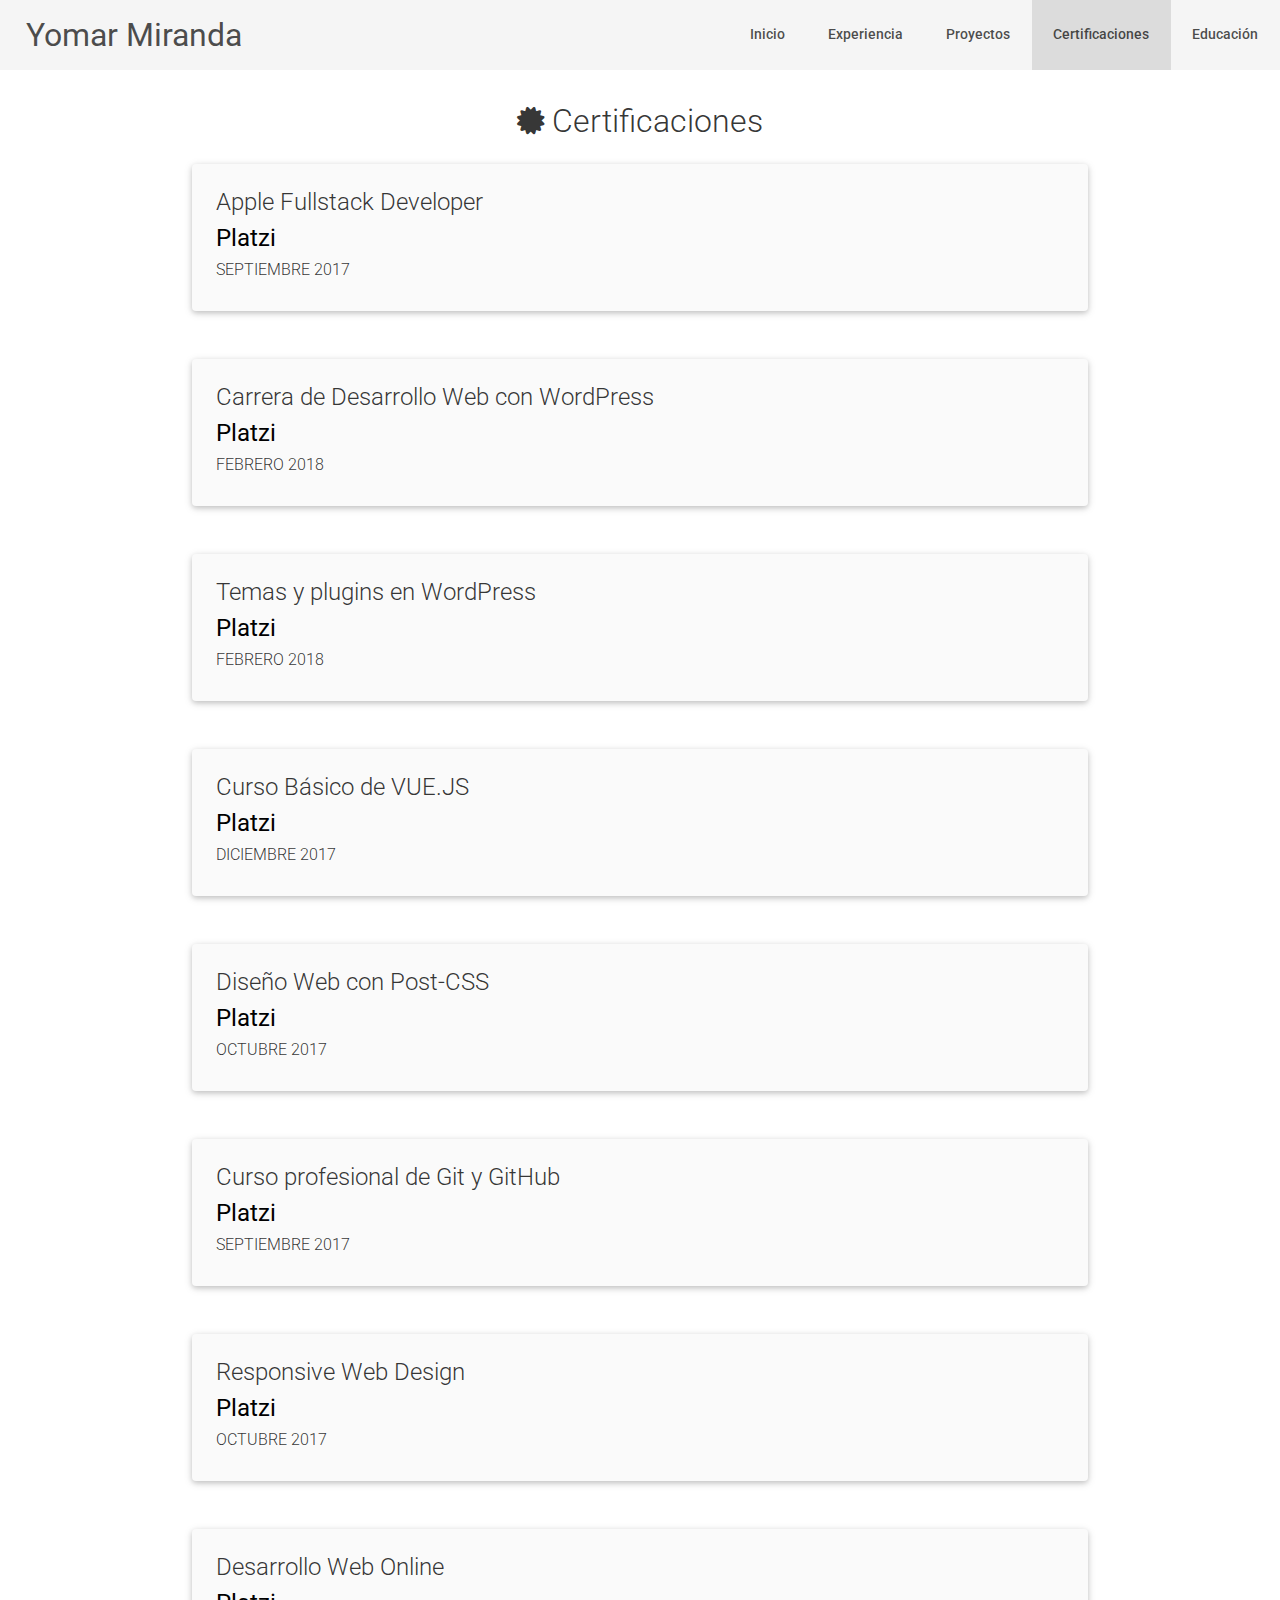
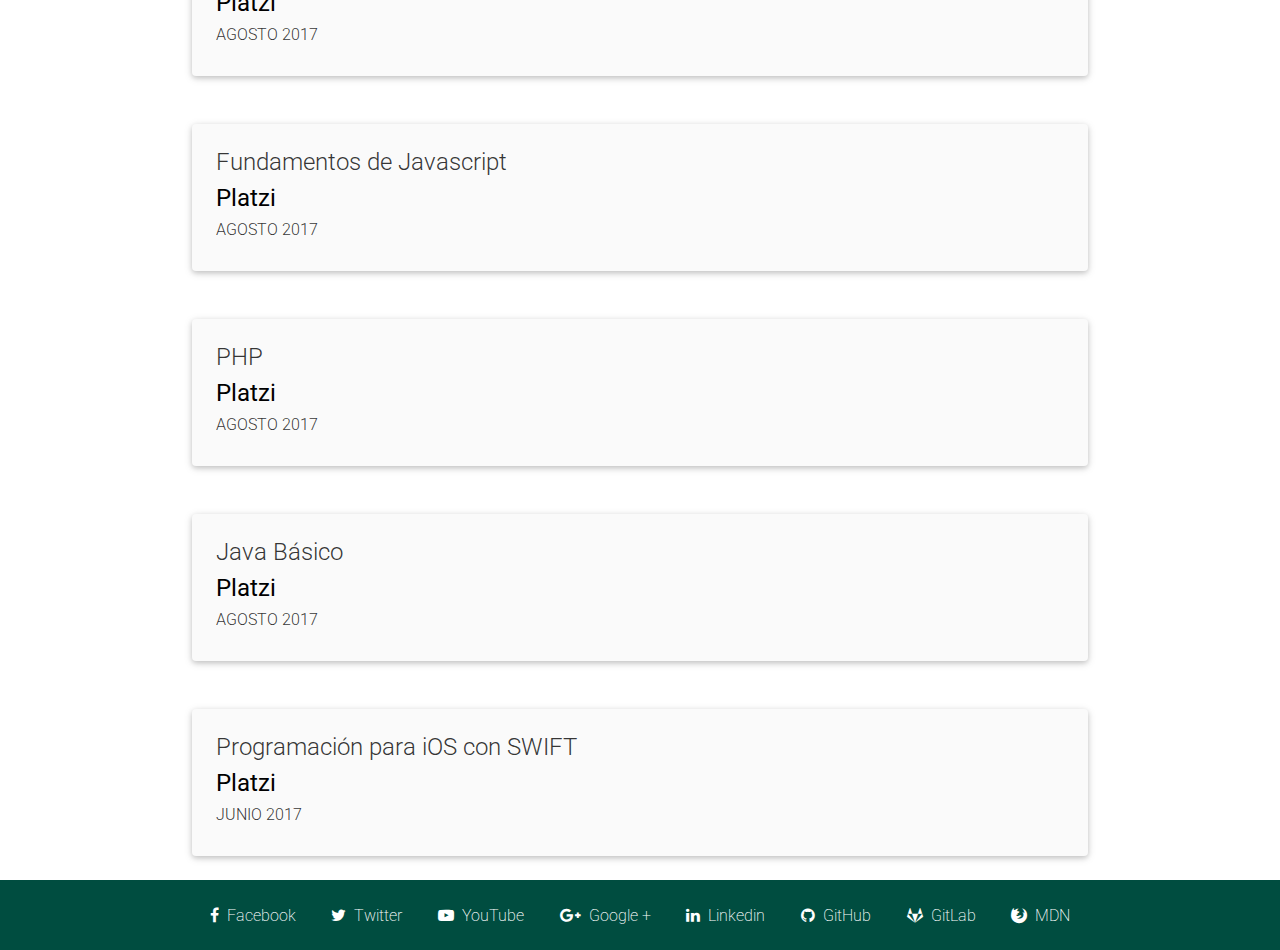
==== certificaciones.html @ 7eff4a0c "Se agregó un link hacia la página de inicio en todas las páginas." ====
<!DOCTYPE html>
<html lang="es">
<head>
	<meta charset="utf-8">
	<meta http-equiv="X-UA-Compatible" content="IE=edge">
	<title>Yomar Miranda</title>
	<link rel="icon" href="images/favicon.ico" type="image/x-icon">
	<link rel="stylesheet" type="text/css" href="https://maxcdn.bootstrapcdn.com/font-awesome/4.7.0/css/font-awesome.min.css">
	<link href="https://fonts.googleapis.com/css?family=Roboto:100,100i,300,300i,400,400i,500,500i,700,700i,900,900i" rel="stylesheet">
	<link rel="stylesheet" href="css/style.css">
</head>
<body>
	<div class="container">
		<div class="row">			
			<nav>
				<div class="logo">
					<a href="index.html">Yomar Miranda</a>				
				</div>

				<div class="menu">
					<ul>
						<li><a href="index.html">Inicio</a></li>
						<li><a href="experiencia.html">Experiencia</a></li>
						<li><a href="proyectos.html">Proyectos</a></li>
						<li><a href="certificaciones.html" class="menu-active">Certificaciones</a></li>
						<li><a href="educacion.html">Educación</a></li>
					</ul>				
				</div>
			</nav>
		</div>

		<div class="row">
			<section class="content-cards">
				<h2><i class="fa fa-certificate" aria-hidden="true">&nbsp;</i>Certificaciones</h2>
				
				<article class="card-content">
					<p class="card-title">Apple Fullstack Developer</p>
					<p class="card-company">
						<a href="https://platzi.com/@yomar_dev/" target="_blank">Platzi</a>
					</p>
					<p class="card-date">Septiembre 2017</p>
				</article>

				<article class="card-content">
					<p class="card-title">Carrera de Desarrollo Web con WordPress</p>
					<p class="card-company">
						<a href="https://platzi.com/@yomar_dev/" target="_blank">Platzi</a>
					</p>
					<p class="card-date">Febrero 2018</p>
				</article>

				<article class="card-content">
					<p class="card-title">Temas y plugins en WordPress</p>
					<p class="card-company">
						<a href="https://platzi.com/@yomar_dev/" target="_blank">Platzi</a>
					</p>
					<p class="card-date">Febrero 2018</p>
				</article>

				<article class="card-content">
					<p class="card-title">Curso Básico de VUE.JS</p>
					<p class="card-company">
						<a href="https://platzi.com/@yomar_dev/" target="_blank">Platzi</a>
					</p>
					<p class="card-date">Diciembre 2017</p>
				</article>

				<article class="card-content">
					<p class="card-title">Diseño Web con Post-CSS</p>
					<p class="card-company">
						<a href="https://platzi.com/@yomar_dev/" target="_blank">Platzi</a>
					</p>
					<p class="card-date">Octubre 2017</p>
				</article>

				<article class="card-content">
					<p class="card-title">Curso profesional de Git y GitHub</p>
					<p class="card-company">
						<a href="https://platzi.com/@yomar_dev/" target="_blank">Platzi</a>
					</p>
					<p class="card-date">Septiembre 2017</p>
				</article>

				<article class="card-content">
					<p class="card-title">Responsive Web Design</p>
					<p class="card-company">
						<a href="https://platzi.com/@yomar_dev/" target="_blank">Platzi</a>
					</p>
					<p class="card-date">Octubre 2017</p>
				</article>

				<article class="card-content">
					<p class="card-title">Desarrollo Web Online</p>
					<p class="card-company">
						<a href="https://platzi.com/@yomar_dev/" target="_blank">Platzi</a>
					</p>
					<p class="card-date">Agosto 2017</p>
				</article>

				<article class="card-content">
					<p class="card-title">Fundamentos de Javascript</p>
					<p class="card-company">
						<a href="https://platzi.com/@yomar_dev/" target="_blank">Platzi</a>
					</p>
					<p class="card-date">Agosto 2017</p>
				</article>

				<article class="card-content">
					<p class="card-title">PHP</p>
					<p class="card-company">
						<a href="https://platzi.com/@yomar_dev/" target="_blank">Platzi</a>
					</p>
					<p class="card-date">Agosto 2017</p>
				</article>

				<article class="card-content">
					<p class="card-title">Java Básico</p>
					<p class="card-company">
						<a href="https://platzi.com/@yomar_dev/" target="_blank">Platzi</a>
					</p>
					<p class="card-date">Agosto 2017</p>
				</article>

				<article class="card-content">
					<p class="card-title">Programación para iOS con SWIFT</p>
					<p class="card-company">
						<a href="https://platzi.com/@yomar_dev/" target="_blank">Platzi</a>
					</p>
					<p class="card-date">Junio 2017</p>
				</article>
			</section>
		</div>

		<div class="row footer">
			<footer>
				<div class="redes">
					<a href="https://www.facebook.com/yomar3092" target="_blank">
						<i class="fa fa-facebook" aria-hidden="true">&nbsp;</i>
						Facebook
					</a>

					<a href="https://twitter.com/yomar3092" target="_blank">
						<i class="fa fa-twitter" aria-hidden="true">&nbsp;</i>
						Twitter
					</a>

					<a href="https://www.youtube.com/yomar3092" target="_blank">
						<i class="fa fa-youtube-play" aria-hidden="true">&nbsp;</i>
						YouTube
					</a>

					<a href="https://plus.google.com/u/0/+yomar3092" target="_blank">
						<i class="fa fa-google-plus" aria-hidden="true">&nbsp;</i>
						Google +
					</a>

					<a href="https://www.linkedin.com/in/yomar-miranda-7059a141/" target="_blank">
						<i class="fa fa-linkedin" aria-hidden="true">&nbsp;</i>
						Linkedin
					</a>

					<a href="https://github.com/yomar-dev" target="_blank">
						<i class="fa fa-github" aria-hidden="true">&nbsp;</i>
						GitHub
					</a>

					<a href="https://gitlab.com/yomar_dev" target="_blank">
						<i class="fa fa-gitlab" aria-hidden="true">&nbsp;</i>
						GitLab
					</a>

					<a href="https://developer.mozilla.org/es/profiles/yomar-dev/" target="_blank">
						<i class="fa fa-firefox" aria-hidden="true">&nbsp;</i>
						MDN
					</a>
				</div>
			</footer>
		</div>
	</div>
</body>
</html>
---- css/style.css ----
*{
	font-family: 'Roboto', sans-serif;
	margin: 0;
	padding: 0;
	box-sizing: border-box;
}

body{
	min-height: 100vh;
}

a{
	text-decoration: none;
}

.container{
	display: flex;
	justify-content: center;
	flex-direction: column;
	width: 100%;
}

.row{
	display: block;
	width: 100%;
}

nav{
	background: #f5f5f5;
	display: flex;
	justify-content: space-between;
	align-items: center;
	height: 70px;
	position: fixed;
	width: 100%;
}

.logo{
	margin-left: 2%;	
}

.logo a{
	color: rgba(0, 0, 0, .7);
	font-size: 2em;
	font-weight: 400;
}

.menu ul{
	display: flex;
	list-style: none;
	line-height: 70px;
}

.menu ul li{
	font-size: .9em;
}

.menu li a{
	color: rgba(0, 0, 0, .7);
	font-weight: 500;
	display: inline-block;
	padding: 0 1.5em;
}

.menu li a:hover{
	background: rgba(0, 0, 0, .1);
	transition: background-color .3s;
}

.menu-active{
	background: rgba(0, 0, 0, .1);
}

.content-intro{
	background-color: #004d40;
	color: #fff;
	display: flex;
	justify-content: center;
	align-items: center;
	flex-direction: column;
	margin-top: 70px;
	padding: 5em 0 4em 0;
}

.intro-img{
	align-self: center;
	border-radius: 50%;
	border: 5px solid #fff;
	height: 200px;
	width: 200px;
}

.intro-titulo{
	font-weight: 300;
	font-size: 3em;
	margin: .5em 0;
}

.intro-descripcion{
	font-size: 1.8em;
	font-weight: 200;
	text-align: center;
	width: 80%;
}

.content-cards{
	color: rgba(0, 0, 0, .8);
	margin-top: 70px;
	display: flex;
	justify-content: center;
	align-items: center;
	flex-direction: column;
}

.content-cards h2{
	font-weight: 300;
	font-size: 2em;
	margin-top: 1em;
}

.content-cards h2 i{
	font-weight: 300;
}

article.card-content{
	background: #fafafa;
	border-radius: 4px;
	box-shadow: 0 2px 5px 0 rgba(0, 0, 0, .16), 0 2px 10px 0 rgba(0, 0, 0, .12);
	margin: 1.5em 0;
	padding: 1.5em;
	width: 70%;
}

.card-title,
.card-company,
.card-date,
.card-description{
	padding-bottom: 8px;
}

.card-title{
	font-weight: 300;
	font-size: 24px;
	line-height: 28px;
}

.card-company{
	font-weight: 400;
	font-size: 24px;
	line-height: 28px;
}

.card-company a{
	color: #000;	
}

.card-date{
	font-weight: 300;
	text-transform: uppercase;
}

.card-description{
	font-weight: 300;
	font-size: 15px;
	line-height: 24px;
}


footer{
	background-color: #004d40;
	display: flex;
	justify-content: center;
}

footer .redes{
	/*background: rgba(0, 0, 0, .1);*/
	display: flex;
	justify-content: space-around;
	align-items: center;
	height: 70px;
	width: 70%;
}

footer a, footer i{
	color: #fff;
	font-weight: 200;
	font-size:1em;
}
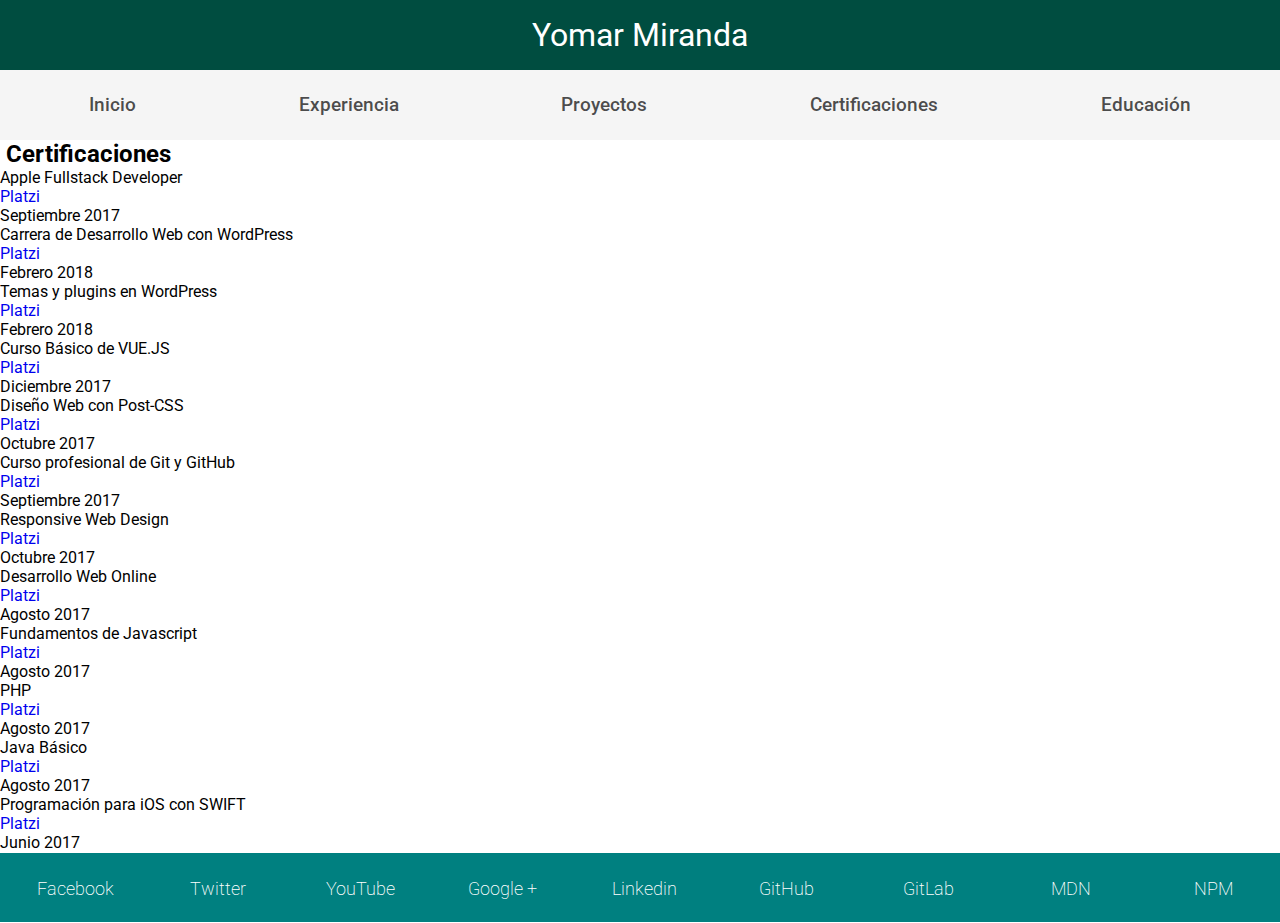
==== commit 7efc6aa8: "Agregando el mismo menú y el mismo footer en todas las páginas." ====
--- a/certificaciones.html
+++ b/certificaciones.html
@@ -3,33 +3,33 @@
 <head>
 	<meta charset="utf-8">
 	<meta http-equiv="X-UA-Compatible" content="IE=edge">
+	<meta name="viewport" content="width=device-width, user-scalable=no, initial-scale=1.0, maximum-scale=1.0, minimum-scale=1.0">
 	<title>Yomar Miranda</title>
 	<link rel="icon" href="images/favicon.ico" type="image/x-icon">
-	<link rel="stylesheet" type="text/css" href="https://maxcdn.bootstrapcdn.com/font-awesome/4.7.0/css/font-awesome.min.css">
+	<!-- <link rel="stylesheet" type="text/css" href="https://maxcdn.bootstrapcdn.com/font-awesome/4.7.0/css/font-awesome.min.css"> -->
+	<link rel="stylesheet" href="https://use.fontawesome.com/releases/v5.2.0/css/all.css" integrity="sha384-hWVjflwFxL6sNzntih27bfxkr27PmbbK/iSvJ+a4+0owXq79v+lsFkW54bOGbiDQ" crossorigin="anonymous">
 	<link href="https://fonts.googleapis.com/css?family=Roboto:100,100i,300,300i,400,400i,500,500i,700,700i,900,900i" rel="stylesheet">
 	<link rel="stylesheet" href="css/style.css">
 </head>
 <body>
 	<div class="container">
-		<div class="row">			
-			<nav>
-				<div class="logo">
-					<a href="index.html">Yomar Miranda</a>				
-				</div>
+		<nav class="nav">
+			<div class="logo">
+				<a href="index.html">Yomar Miranda</a>				
+			</div>
 
-				<div class="menu">
-					<ul>
-						<li><a href="index.html">Inicio</a></li>
-						<li><a href="experiencia.html">Experiencia</a></li>
-						<li><a href="proyectos.html">Proyectos</a></li>
-						<li><a href="certificaciones.html" class="menu-active">Certificaciones</a></li>
-						<li><a href="educacion.html">Educación</a></li>
-					</ul>				
-				</div>
-			</nav>
-		</div>
+			<div class="menu">
+				<ul>
+					<li><a href="index.html">Inicio</a></li>
+					<li><a href="experiencia.html">Experiencia</a></li>
+					<li><a href="proyectos.html">Proyectos</a></li>
+					<li><a href="certificaciones.html">Certificaciones</a></li>
+					<li><a href="educacion.html">Educación</a></li>
+				</ul>				
+			</div>
+		</nav>
 
-		<div class="row">
+		<main class="main">
 			<section class="content-cards">
 				<h2><i class="fa fa-certificate" aria-hidden="true">&nbsp;</i>Certificaciones</h2>
 				
@@ -129,53 +129,56 @@
 					<p class="card-date">Junio 2017</p>
 				</article>
 			</section>
-		</div>
+		</main>
 
-		<div class="row footer">
-			<footer>
-				<div class="redes">
-					<a href="https://www.facebook.com/yomar3092" target="_blank">
-						<i class="fa fa-facebook" aria-hidden="true">&nbsp;</i>
-						Facebook
-					</a>
+		<footer class="footer">
+			<div class="redes">
+				<a href="https://www.facebook.com/yomar3092" target="_blank">
+					<i class="fab fa-facebook" aria-hidden="true">&nbsp;</i>
+					Facebook
+				</a>
 
-					<a href="https://twitter.com/yomar3092" target="_blank">
-						<i class="fa fa-twitter" aria-hidden="true">&nbsp;</i>
-						Twitter
-					</a>
+				<a href="https://twitter.com/yomar3092" target="_blank">
+					<i class="fab fa-twitter" aria-hidden="true">&nbsp;</i>
+					Twitter
+				</a>
 
-					<a href="https://www.youtube.com/yomar3092" target="_blank">
-						<i class="fa fa-youtube-play" aria-hidden="true">&nbsp;</i>
-						YouTube
-					</a>
+				<a href="https://www.youtube.com/yomar3092" target="_blank">
+					<i class="fab fa-youtube" aria-hidden="true">&nbsp;</i>
+					YouTube
+				</a>
 
-					<a href="https://plus.google.com/u/0/+yomar3092" target="_blank">
-						<i class="fa fa-google-plus" aria-hidden="true">&nbsp;</i>
-						Google +
-					</a>
+				<a href="https://plus.google.com/u/0/+yomar3092" target="_blank">
+					<i class="fab fa-google-plus" aria-hidden="true">&nbsp;</i>
+					Google +
+				</a>
 
-					<a href="https://www.linkedin.com/in/yomar-miranda-7059a141/" target="_blank">
-						<i class="fa fa-linkedin" aria-hidden="true">&nbsp;</i>
-						Linkedin
-					</a>
+				<a href="https://www.linkedin.com/in/yomar-miranda-7059a141/" target="_blank">
+					<i class="fab fa-linkedin" aria-hidden="true">&nbsp;</i>
+					Linkedin
+				</a>
 
-					<a href="https://github.com/yomar-dev" target="_blank">
-						<i class="fa fa-github" aria-hidden="true">&nbsp;</i>
-						GitHub
-					</a>
+				<a href="https://github.com/yomar-dev" target="_blank">
+					<i class="fab fa-github" aria-hidden="true">&nbsp;</i>
+					GitHub
+				</a>
 
-					<a href="https://gitlab.com/yomar_dev" target="_blank">
-						<i class="fa fa-gitlab" aria-hidden="true">&nbsp;</i>
-						GitLab
-					</a>
+				<a href="https://gitlab.com/yomar_dev" target="_blank">
+					<i class="fab fa-gitlab" aria-hidden="true">&nbsp;</i>
+					GitLab
+				</a>
 
-					<a href="https://developer.mozilla.org/es/profiles/yomar-dev/" target="_blank">
-						<i class="fa fa-firefox" aria-hidden="true">&nbsp;</i>
-						MDN
-					</a>
-				</div>
-			</footer>
-		</div>
+				<a href="https://developer.mozilla.org/es/profiles/yomar-dev/" target="_blank">
+					<i class="fab fa-firefox" aria-hidden="true">&nbsp;</i>
+					MDN
+				</a>
+
+				<a href="https://www.npmjs.com/~yomar_dev" target="_blank">
+					<i class="fab fa-npm" aria-hidden="true">&nbsp;</i>
+					NPM
+				</a>
+			</div>
+		</footer>
 	</div>
 </body>
 </html>--- a/css/style.css
+++ b/css/style.css
@@ -13,53 +13,133 @@
 	text-decoration: none;
 }
 
-.container{
-	display: flex;
-	justify-content: center;
-	flex-direction: column;
+img{
 	width: 100%;
 }
 
-.row{
-	display: block;
-	width: 100%;
-}
-
-nav{
-	background: #f5f5f5;
-	display: flex;
-	justify-content: space-between;
+.logo{
+	background-color: #004d40;
+	display: flex;
+	justify-content: center;
 	align-items: center;
 	height: 70px;
-	position: fixed;
-	width: 100%;
-}
-
-.logo{
-	margin-left: 2%;	
 }
 
 .logo a{
-	color: rgba(0, 0, 0, .7);
+	color: #fff;
 	font-size: 2em;
 	font-weight: 400;
 }
 
 .menu ul{
-	display: flex;
+	background-color: #f5f5f5;
+	display: flex;
+	justify-content: space-between;
 	list-style: none;
 	line-height: 70px;
+	padding: 0 .5em;
 }
 
 .menu ul li{
-	font-size: .9em;
+	font-size: .8em;
 }
 
 .menu li a{
 	color: rgba(0, 0, 0, .7);
 	font-weight: 500;
 	display: inline-block;
-	padding: 0 1.5em;
+}
+
+.content-intro{
+	background-color: #004d40;
+	color: #fff;
+	display: flex;
+	align-items: center;
+	flex-direction: column;
+	justify-content: center;
+	padding: 20px 0;
+	height: 100%;
+}
+
+.intro-img{
+	border: 1px solid #fff;
+	border-radius: 50%;
+	height: 200px;
+	width: 200px;
+}
+
+.intro-titulo{
+	font-weight: 300;
+	font-size: 2em;
+	margin: .3em 0;
+}
+
+.intro-descripcion{
+	font-size: .9em;
+	font-weight: 200;
+	text-align: center;
+	text-transform: uppercase;
+}
+
+/*footer{
+	background-color: #004d40;
+	display: flex;
+	justify-content: center;
+}
+
+footer .redes{
+	display: flex;
+	justify-content: space-around;
+	align-items: center;
+	width: 70%;
+}*/
+
+.footer{
+	background: #004d40;
+	border-top: 1px solid #fff;
+}
+
+.redes{
+	display: grid;
+	grid-template-columns: 1fr 1fr 1fr;
+	grid-template-rows: 60px 60px 60px;
+	justify-content: center;
+	align-items: center;
+	text-align: center;
+}
+
+.redes a, .redes i{
+	color: #fff;
+	font-weight: 200;
+	font-size: 1em;
+}
+/* Start */
+
+/*
+
+
+*/
+/* End */
+
+/*.nav{
+	grid-area: nav;
+}
+
+.main{
+	grid-area: main;
+	background: tomato;
+}
+
+.footer{
+	grid-area: footer;
+	background: skyblue;
+}
+
+.nav{
+	background: #f5f5f5;
+	display: grid;
+	grid-template-columns: 1fr 3fr;
+	grid-auto-rows: 70px;
 }
 
 .menu li a:hover{
@@ -69,39 +149,85 @@
 
 .menu-active{
 	background: rgba(0, 0, 0, .1);
-}
-
-.content-intro{
-	background-color: #004d40;
-	color: #fff;
-	display: flex;
-	justify-content: center;
-	align-items: center;
-	flex-direction: column;
-	margin-top: 70px;
-	padding: 5em 0 4em 0;
-}
-
-.intro-img{
-	align-self: center;
-	border-radius: 50%;
-	border: 5px solid #fff;
-	height: 200px;
-	width: 200px;
-}
-
-.intro-titulo{
-	font-weight: 300;
-	font-size: 3em;
-	margin: .5em 0;
-}
-
-.intro-descripcion{
-	font-size: 1.8em;
-	font-weight: 200;
-	text-align: center;
-	width: 80%;
-}
+}*/
+
+@media screen and (min-width: 320px) {
+	
+}
+
+@media screen and (min-width: 480px) {
+	.menu ul{
+		justify-content: space-around;
+	}
+
+	.menu ul li{
+		font-size: 1em;
+	}
+
+	.intro-descripcion{
+		font-size: 1em;
+	}
+
+	.footer{
+		background: red;
+	}
+}
+
+@media screen and (min-width: 768px) {
+	.container{
+		display: grid;
+		grid-template-rows: 140px 1fr 70px;
+		grid-template-areas: 'nav' 'main' 'footer';
+		min-height: 100vh;
+	}
+
+	.menu ul li{
+		font-size: 1.2em;
+	}
+
+	.content-intro{
+		padding: 50px 0;
+	}
+
+	.redes{
+		grid-template-columns: repeat(9, 1fr);
+		grid-template-rows: 70px;
+	}
+
+	.redes a, .redes i{
+		font-size: .9em;
+	}
+} 
+
+@media screen and (min-width: 992px) {
+	.intro-img{
+		height: 250px;
+		width: 250px;
+	}
+
+	.intro-titulo{
+		font-size: 2.5em;
+	}
+
+	.intro-descripcion{
+		font-size: 1.2em;
+	}
+
+	.redes a, .redes i{
+		font-size: 1em;
+	}
+} 
+
+@media screen and (min-width: 1200px) {
+	.redes a, .redes i{
+		font-size: 1.1em;
+	}
+
+	.footer{
+		background: teal;
+	}
+}
+/*
 
 .content-cards{
 	color: rgba(0, 0, 0, .8);
@@ -164,25 +290,4 @@
 	font-size: 15px;
 	line-height: 24px;
 }
-
-
-footer{
-	background-color: #004d40;
-	display: flex;
-	justify-content: center;
-}
-
-footer .redes{
-	/*background: rgba(0, 0, 0, .1);*/
-	display: flex;
-	justify-content: space-around;
-	align-items: center;
-	height: 70px;
-	width: 70%;
-}
-
-footer a, footer i{
-	color: #fff;
-	font-weight: 200;
-	font-size:1em;
-}+*/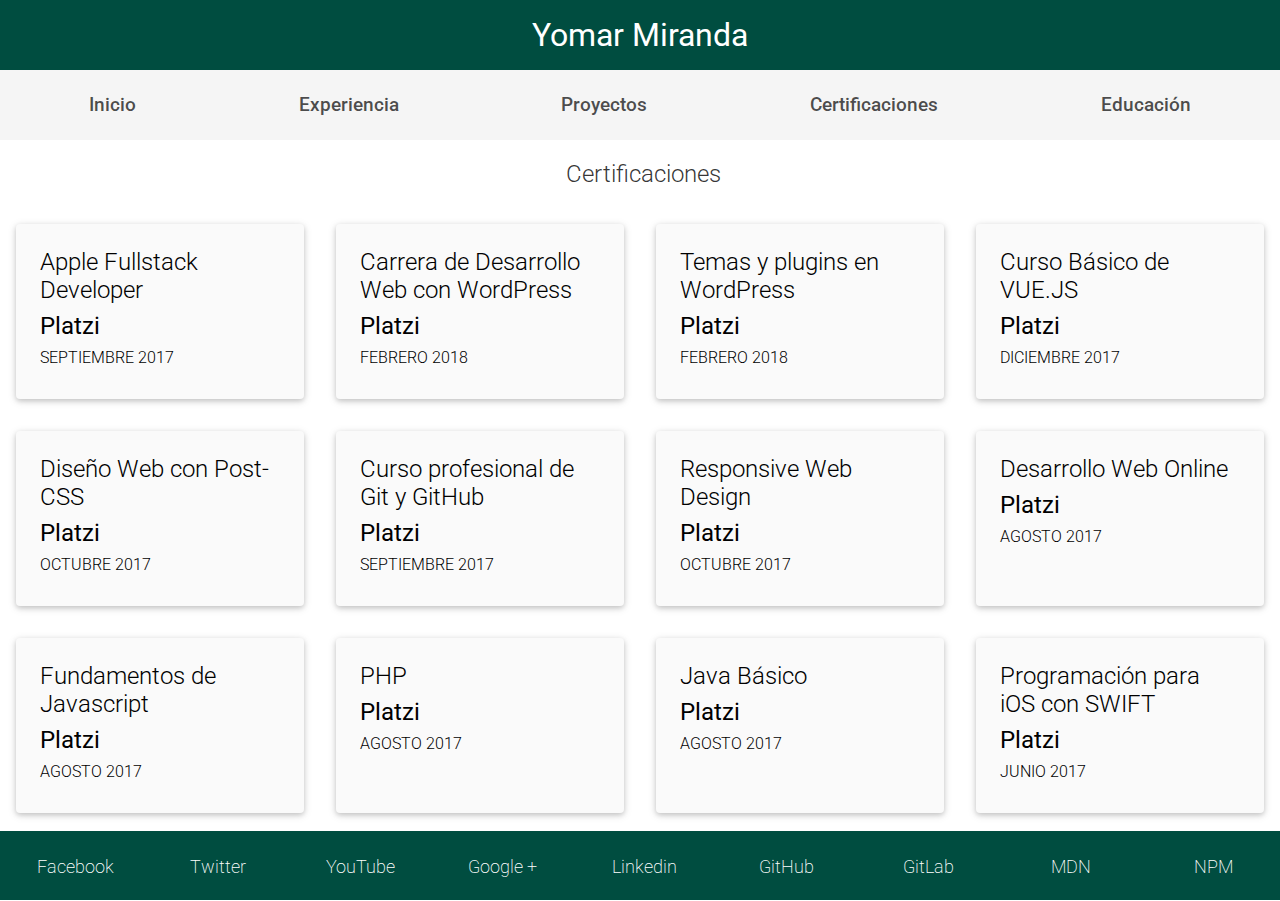
==== commit 24b18108: "Ajustando los cards de los certificados." ====
--- a/certificaciones.html
+++ b/certificaciones.html
@@ -30,104 +30,106 @@
 		</nav>
 
 		<main class="main">
-			<section class="content-cards">
+			<section class="certificaciones">
 				<h2><i class="fa fa-certificate" aria-hidden="true">&nbsp;</i>Certificaciones</h2>
 				
-				<article class="card-content">
-					<p class="card-title">Apple Fullstack Developer</p>
-					<p class="card-company">
-						<a href="https://platzi.com/@yomar_dev/" target="_blank">Platzi</a>
-					</p>
-					<p class="card-date">Septiembre 2017</p>
-				</article>
+				<div class="certificaciones-cards">
+					<article class="card-content">
+						<p class="card-title">Apple Fullstack Developer</p>
+						<p class="card-company">
+							<a href="https://platzi.com/@yomar_dev/" target="_blank">Platzi</a>
+						</p>
+						<p class="card-date">Septiembre 2017</p>
+					</article>
 
-				<article class="card-content">
-					<p class="card-title">Carrera de Desarrollo Web con WordPress</p>
-					<p class="card-company">
-						<a href="https://platzi.com/@yomar_dev/" target="_blank">Platzi</a>
-					</p>
-					<p class="card-date">Febrero 2018</p>
-				</article>
+					<article class="card-content">
+						<p class="card-title">Carrera de Desarrollo Web con WordPress</p>
+						<p class="card-company">
+							<a href="https://platzi.com/@yomar_dev/" target="_blank">Platzi</a>
+						</p>
+						<p class="card-date">Febrero 2018</p>
+					</article>
 
-				<article class="card-content">
-					<p class="card-title">Temas y plugins en WordPress</p>
-					<p class="card-company">
-						<a href="https://platzi.com/@yomar_dev/" target="_blank">Platzi</a>
-					</p>
-					<p class="card-date">Febrero 2018</p>
-				</article>
+					<article class="card-content">
+						<p class="card-title">Temas y plugins en WordPress</p>
+						<p class="card-company">
+							<a href="https://platzi.com/@yomar_dev/" target="_blank">Platzi</a>
+						</p>
+						<p class="card-date">Febrero 2018</p>
+					</article>
 
-				<article class="card-content">
-					<p class="card-title">Curso Básico de VUE.JS</p>
-					<p class="card-company">
-						<a href="https://platzi.com/@yomar_dev/" target="_blank">Platzi</a>
-					</p>
-					<p class="card-date">Diciembre 2017</p>
-				</article>
+					<article class="card-content">
+						<p class="card-title">Curso Básico de VUE.JS</p>
+						<p class="card-company">
+							<a href="https://platzi.com/@yomar_dev/" target="_blank">Platzi</a>
+						</p>
+						<p class="card-date">Diciembre 2017</p>
+					</article>
 
-				<article class="card-content">
-					<p class="card-title">Diseño Web con Post-CSS</p>
-					<p class="card-company">
-						<a href="https://platzi.com/@yomar_dev/" target="_blank">Platzi</a>
-					</p>
-					<p class="card-date">Octubre 2017</p>
-				</article>
+					<article class="card-content">
+						<p class="card-title">Diseño Web con Post-CSS</p>
+						<p class="card-company">
+							<a href="https://platzi.com/@yomar_dev/" target="_blank">Platzi</a>
+						</p>
+						<p class="card-date">Octubre 2017</p>
+					</article>
 
-				<article class="card-content">
-					<p class="card-title">Curso profesional de Git y GitHub</p>
-					<p class="card-company">
-						<a href="https://platzi.com/@yomar_dev/" target="_blank">Platzi</a>
-					</p>
-					<p class="card-date">Septiembre 2017</p>
-				</article>
+					<article class="card-content">
+						<p class="card-title">Curso profesional de Git y GitHub</p>
+						<p class="card-company">
+							<a href="https://platzi.com/@yomar_dev/" target="_blank">Platzi</a>
+						</p>
+						<p class="card-date">Septiembre 2017</p>
+					</article>
 
-				<article class="card-content">
-					<p class="card-title">Responsive Web Design</p>
-					<p class="card-company">
-						<a href="https://platzi.com/@yomar_dev/" target="_blank">Platzi</a>
-					</p>
-					<p class="card-date">Octubre 2017</p>
-				</article>
+					<article class="card-content">
+						<p class="card-title">Responsive Web Design</p>
+						<p class="card-company">
+							<a href="https://platzi.com/@yomar_dev/" target="_blank">Platzi</a>
+						</p>
+						<p class="card-date">Octubre 2017</p>
+					</article>
 
-				<article class="card-content">
-					<p class="card-title">Desarrollo Web Online</p>
-					<p class="card-company">
-						<a href="https://platzi.com/@yomar_dev/" target="_blank">Platzi</a>
-					</p>
-					<p class="card-date">Agosto 2017</p>
-				</article>
+					<article class="card-content">
+						<p class="card-title">Desarrollo Web Online</p>
+						<p class="card-company">
+							<a href="https://platzi.com/@yomar_dev/" target="_blank">Platzi</a>
+						</p>
+						<p class="card-date">Agosto 2017</p>
+					</article>
 
-				<article class="card-content">
-					<p class="card-title">Fundamentos de Javascript</p>
-					<p class="card-company">
-						<a href="https://platzi.com/@yomar_dev/" target="_blank">Platzi</a>
-					</p>
-					<p class="card-date">Agosto 2017</p>
-				</article>
+					<article class="card-content">
+						<p class="card-title">Fundamentos de Javascript</p>
+						<p class="card-company">
+							<a href="https://platzi.com/@yomar_dev/" target="_blank">Platzi</a>
+						</p>
+						<p class="card-date">Agosto 2017</p>
+					</article>
 
-				<article class="card-content">
-					<p class="card-title">PHP</p>
-					<p class="card-company">
-						<a href="https://platzi.com/@yomar_dev/" target="_blank">Platzi</a>
-					</p>
-					<p class="card-date">Agosto 2017</p>
-				</article>
+					<article class="card-content">
+						<p class="card-title">PHP</p>
+						<p class="card-company">
+							<a href="https://platzi.com/@yomar_dev/" target="_blank">Platzi</a>
+						</p>
+						<p class="card-date">Agosto 2017</p>
+					</article>
 
-				<article class="card-content">
-					<p class="card-title">Java Básico</p>
-					<p class="card-company">
-						<a href="https://platzi.com/@yomar_dev/" target="_blank">Platzi</a>
-					</p>
-					<p class="card-date">Agosto 2017</p>
-				</article>
+					<article class="card-content">
+						<p class="card-title">Java Básico</p>
+						<p class="card-company">
+							<a href="https://platzi.com/@yomar_dev/" target="_blank">Platzi</a>
+						</p>
+						<p class="card-date">Agosto 2017</p>
+					</article>
 
-				<article class="card-content">
-					<p class="card-title">Programación para iOS con SWIFT</p>
-					<p class="card-company">
-						<a href="https://platzi.com/@yomar_dev/" target="_blank">Platzi</a>
-					</p>
-					<p class="card-date">Junio 2017</p>
-				</article>
+					<article class="card-content">
+						<p class="card-title">Programación para iOS con SWIFT</p>
+						<p class="card-company">
+							<a href="https://platzi.com/@yomar_dev/" target="_blank">Platzi</a>
+						</p>
+						<p class="card-date">Junio 2017</p>
+					</article>
+				</div>
 			</section>
 		</main>
 
--- a/css/style.css
+++ b/css/style.css
@@ -151,8 +151,87 @@
 	background: rgba(0, 0, 0, .1);
 }*/
 
+.content-cards{
+	color: rgba(0, 0, 0, .8);
+	margin: 20px 0;
+	display: flex;
+	justify-content: center;
+	align-items: center;
+	flex-direction: column;
+}
+
+.content-cards h2{
+	font-weight: 300;
+	margin-bottom: 20px;
+}
+
+article.card-content{
+	background: #fafafa;
+	border-radius: 4px;
+	box-shadow: 0 2px 5px 0 rgba(0, 0, 0, .16), 0 2px 10px 0 rgba(0, 0, 0, .12);
+	margin: 1.5em 0;
+	padding: 1.5em;
+	width: 90%;
+}
+
+.card-title,
+.card-company,
+.card-date,
+.card-description{
+	padding-bottom: 8px;
+}
+
+.card-title{
+	font-weight: 300;
+	font-size: 24px;
+	line-height: 28px;
+}
+
+.card-company{
+	font-weight: 400;
+	font-size: 24px;
+	line-height: 28px;
+}
+
+.card-company a{
+	color: #000;	
+}
+
+.card-date{
+	font-weight: 300;
+	text-transform: uppercase;
+}
+
+.card-description{
+	font-weight: 300;
+	font-size: 15px;
+	line-height: 24px;
+}
+
+.certificaciones{
+	
+}
+
+.certificaciones h2{
+	color: rgba(0, 0, 0, .8);
+	text-align: center;
+	font-weight: 300;
+	margin: 20px 0;
+}
+
+.certificaciones-cards{
+	display: grid;
+}
+
+.certificaciones-cards article.card-content{
+	margin: 1em auto;
+	width: 90%;
+}
+
 @media screen and (min-width: 320px) {
-	
+	.certificaciones-cards{
+		grid-template-columns: 1fr;
+	}
 }
 
 @media screen and (min-width: 480px) {
@@ -168,8 +247,8 @@
 		font-size: 1em;
 	}
 
-	.footer{
-		background: red;
+	.certificaciones-cards{
+		grid-template-columns: 1fr 1fr;
 	}
 }
 
@@ -197,6 +276,10 @@
 	.redes a, .redes i{
 		font-size: .9em;
 	}
+
+	.certificaciones-cards{
+		grid-template-columns: 1fr 1fr 1fr;
+	}
 } 
 
 @media screen and (min-width: 992px) {
@@ -216,78 +299,22 @@
 	.redes a, .redes i{
 		font-size: 1em;
 	}
+
+	article.card-content{
+		width: 70%;
+	}
+
+	.certificaciones-cards{
+		grid-template-columns: 1fr 1fr 1fr 1fr;
+	}
 } 
 
 @media screen and (min-width: 1200px) {
+	article.card-content{
+		max-width: 900px;
+	}
+
 	.redes a, .redes i{
 		font-size: 1.1em;
 	}
-
-	.footer{
-		background: teal;
-	}
-}
-/*
-
-.content-cards{
-	color: rgba(0, 0, 0, .8);
-	margin-top: 70px;
-	display: flex;
-	justify-content: center;
-	align-items: center;
-	flex-direction: column;
-}
-
-.content-cards h2{
-	font-weight: 300;
-	font-size: 2em;
-	margin-top: 1em;
-}
-
-.content-cards h2 i{
-	font-weight: 300;
-}
-
-article.card-content{
-	background: #fafafa;
-	border-radius: 4px;
-	box-shadow: 0 2px 5px 0 rgba(0, 0, 0, .16), 0 2px 10px 0 rgba(0, 0, 0, .12);
-	margin: 1.5em 0;
-	padding: 1.5em;
-	width: 70%;
-}
-
-.card-title,
-.card-company,
-.card-date,
-.card-description{
-	padding-bottom: 8px;
-}
-
-.card-title{
-	font-weight: 300;
-	font-size: 24px;
-	line-height: 28px;
-}
-
-.card-company{
-	font-weight: 400;
-	font-size: 24px;
-	line-height: 28px;
-}
-
-.card-company a{
-	color: #000;	
-}
-
-.card-date{
-	font-weight: 300;
-	text-transform: uppercase;
-}
-
-.card-description{
-	font-weight: 300;
-	font-size: 15px;
-	line-height: 24px;
-}
-*/+}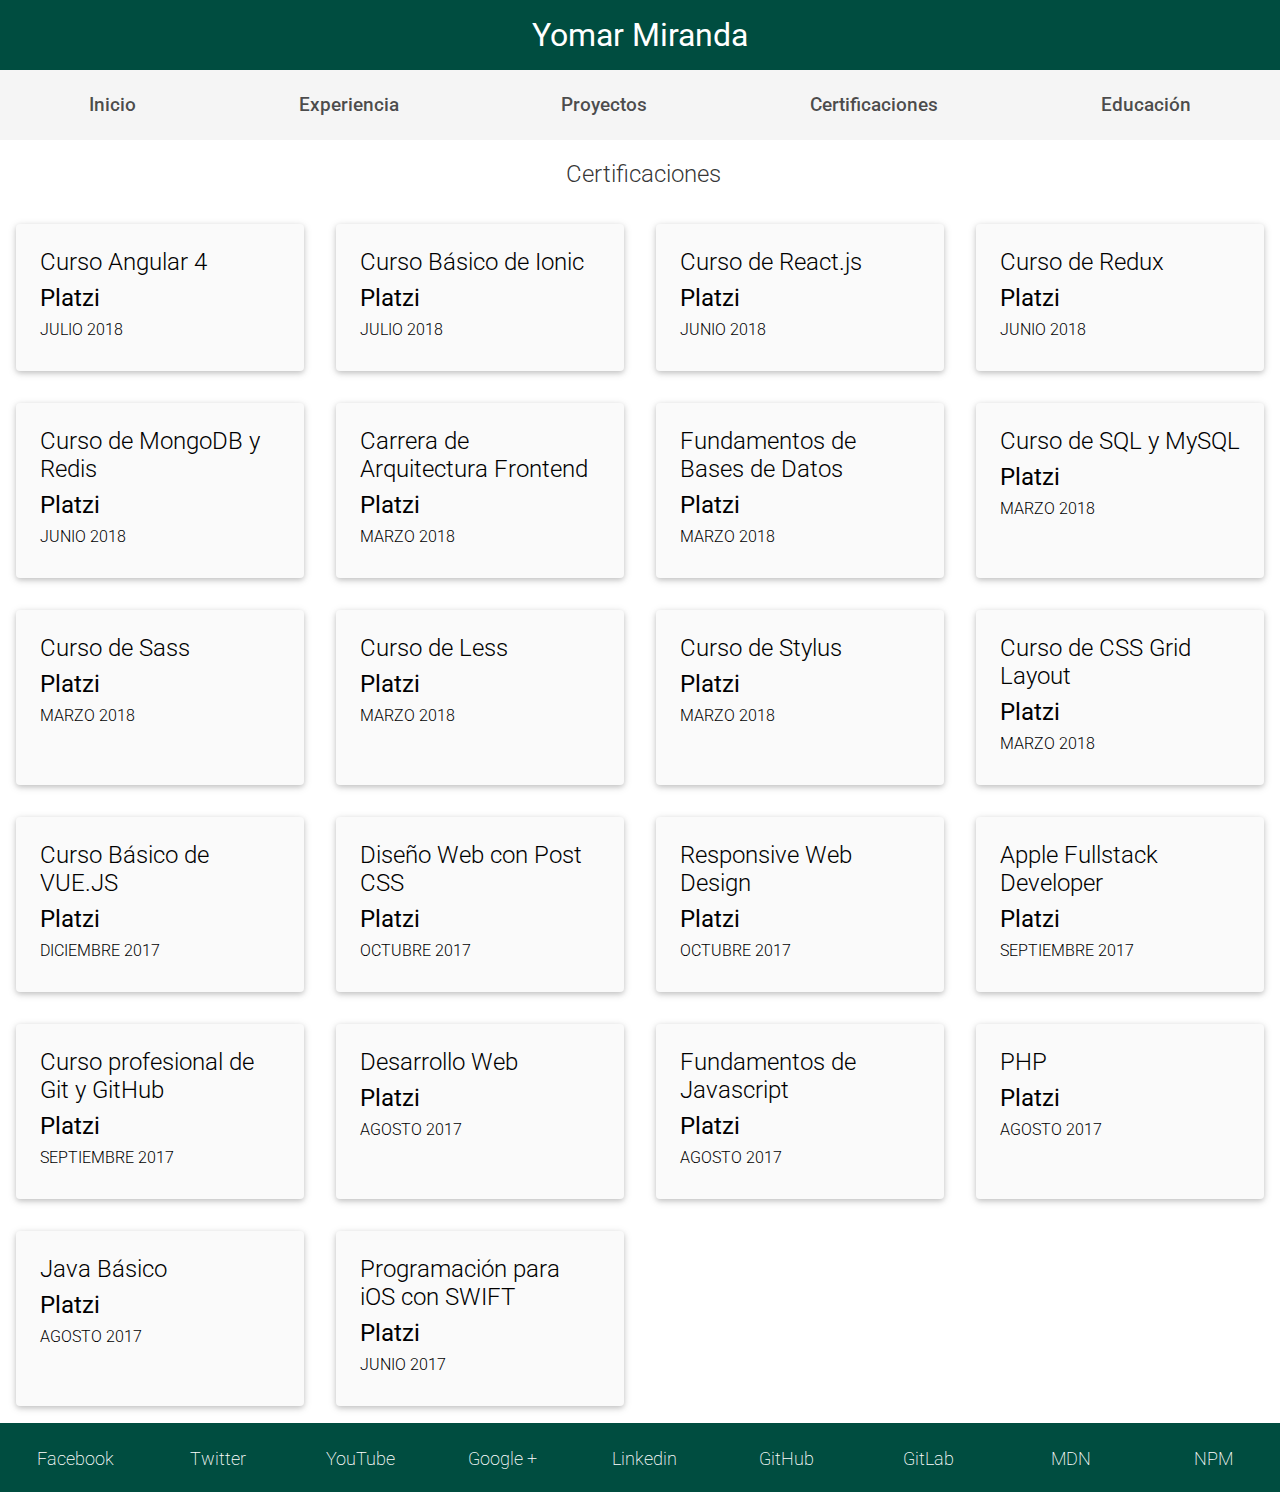
==== commit d59dc628: "Se agregaron los nuevos certificados." ====
--- a/certificaciones.html
+++ b/certificaciones.html
@@ -35,65 +35,145 @@
 				
 				<div class="certificaciones-cards">
 					<article class="card-content">
+						<p class="card-title">Curso Angular 4</p>
+						<p class="card-company">
+							<a href="https://platzi.com/clases/angular/" target="_blank">Platzi</a>
+						</p>
+						<p class="card-date">Julio 2018</p>
+					</article>
+
+					<article class="card-content">
+						<p class="card-title">Curso Básico de Ionic</p>
+						<p class="card-company">
+							<a href="https://platzi.com/clases/ionic/" target="_blank">Platzi</a>
+						</p>
+						<p class="card-date">Julio 2018</p>
+					</article>
+
+					<article class="card-content">
+						<p class="card-title">Curso de React.js</p>
+						<p class="card-company">
+							<a href="https://platzi.com/clases/react/" target="_blank">Platzi</a>
+						</p>
+						<p class="card-date">Junio 2018</p>
+					</article>
+
+					<article class="card-content">
+						<p class="card-title">Curso de Redux</p>
+						<p class="card-company">
+							<a href="https://platzi.com/clases/redux/" target="_blank">Platzi</a>
+						</p>
+						<p class="card-date">Junio 2018</p>
+					</article>
+
+					<article class="card-content">
+						<p class="card-title">Curso de MongoDB y Redis</p>
+						<p class="card-company">
+							<a href="https://platzi.com/clases/mongodb-redis/" target="_blank">Platzi</a>
+						</p>
+						<p class="card-date">Junio 2018</p>
+					</article>
+
+					<article class="card-content">
+						<p class="card-title">Carrera de Arquitectura Frontend</p>
+						<p class="card-company">
+							<a href="https://platzi.com/arquitecto/" target="_blank">Platzi</a>
+						</p>
+						<p class="card-date">Marzo 2018</p>
+					</article>
+
+					<article class="card-content">
+						<p class="card-title">Fundamentos de Bases de Datos</p>
+						<p class="card-company">
+							<a href="https://platzi.com/clases/bd/" target="_blank">Platzi</a>
+						</p>
+						<p class="card-date">Marzo 2018</p>
+					</article>
+
+					<article class="card-content">
+						<p class="card-title">Curso de SQL y MySQL</p>
+						<p class="card-company">
+							<a href="https://platzi.com/clases/sql-mysql/" target="_blank">Platzi</a>
+						</p>
+						<p class="card-date">Marzo 2018</p>
+					</article>
+
+					<article class="card-content">
+						<p class="card-title">Curso de Sass</p>
+						<p class="card-company">
+							<a href="https://platzi.com/clases/sass/" target="_blank">Platzi</a>
+						</p>
+						<p class="card-date">Marzo 2018</p>
+					</article>
+
+					<article class="card-content">
+						<p class="card-title">Curso de Less</p>
+						<p class="card-company">
+							<a href="https://platzi.com/clases/less/" target="_blank">Platzi</a>
+						</p>
+						<p class="card-date">Marzo 2018</p>
+					</article>
+
+					<article class="card-content">
+						<p class="card-title">Curso de Stylus</p>
+						<p class="card-company">
+							<a href="https://platzi.com/clases/stylus/" target="_blank">Platzi</a>
+						</p>
+						<p class="card-date">Marzo 2018</p>
+					</article>
+
+					<article class="card-content">
+						<p class="card-title">Curso de CSS Grid Layout</p>
+						<p class="card-company">
+							<a href="https://platzi.com/clases/css-grid-layout/" target="_blank">Platzi</a>
+						</p>
+						<p class="card-date">Marzo 2018</p>
+					</article>
+
+					<article class="card-content">
+						<p class="card-title">Curso Básico de VUE.JS</p>
+						<p class="card-company">
+							<a href="https://platzi.com/clases/vuejs/" target="_blank">Platzi</a>
+						</p>
+						<p class="card-date">Diciembre 2017</p>
+					</article>
+
+					<article class="card-content">
+						<p class="card-title">Diseño Web con Post CSS</p>
+						<p class="card-company">
+							<a href="https://platzi.com/clases/postcss/" target="_blank">Platzi</a>
+						</p>
+						<p class="card-date">Octubre 2017</p>
+					</article>
+
+					<article class="card-content">
+						<p class="card-title">Responsive Web Design</p>
+						<p class="card-company">
+							<a href="https://platzi.com/clases/responsive-design/" target="_blank">Platzi</a>
+						</p>
+						<p class="card-date">Octubre 2017</p>
+					</article>
+
+					<article class="card-content">
 						<p class="card-title">Apple Fullstack Developer</p>
 						<p class="card-company">
-							<a href="https://platzi.com/@yomar_dev/" target="_blank">Platzi</a>
+							<a href="https://platzi.com/apple-fullstack/" target="_blank">Platzi</a>
 						</p>
 						<p class="card-date">Septiembre 2017</p>
 					</article>
 
 					<article class="card-content">
-						<p class="card-title">Carrera de Desarrollo Web con WordPress</p>
-						<p class="card-company">
-							<a href="https://platzi.com/@yomar_dev/" target="_blank">Platzi</a>
-						</p>
-						<p class="card-date">Febrero 2018</p>
-					</article>
-
-					<article class="card-content">
-						<p class="card-title">Temas y plugins en WordPress</p>
-						<p class="card-company">
-							<a href="https://platzi.com/@yomar_dev/" target="_blank">Platzi</a>
-						</p>
-						<p class="card-date">Febrero 2018</p>
-					</article>
-
-					<article class="card-content">
-						<p class="card-title">Curso Básico de VUE.JS</p>
-						<p class="card-company">
-							<a href="https://platzi.com/@yomar_dev/" target="_blank">Platzi</a>
-						</p>
-						<p class="card-date">Diciembre 2017</p>
-					</article>
-
-					<article class="card-content">
-						<p class="card-title">Diseño Web con Post-CSS</p>
-						<p class="card-company">
-							<a href="https://platzi.com/@yomar_dev/" target="_blank">Platzi</a>
-						</p>
-						<p class="card-date">Octubre 2017</p>
-					</article>
-
-					<article class="card-content">
 						<p class="card-title">Curso profesional de Git y GitHub</p>
 						<p class="card-company">
-							<a href="https://platzi.com/@yomar_dev/" target="_blank">Platzi</a>
+							<a href="https://platzi.com/clases/git-github/" target="_blank">Platzi</a>
 						</p>
 						<p class="card-date">Septiembre 2017</p>
 					</article>
 
 					<article class="card-content">
-						<p class="card-title">Responsive Web Design</p>
-						<p class="card-company">
-							<a href="https://platzi.com/@yomar_dev/" target="_blank">Platzi</a>
-						</p>
-						<p class="card-date">Octubre 2017</p>
-					</article>
-
-					<article class="card-content">
-						<p class="card-title">Desarrollo Web Online</p>
-						<p class="card-company">
-							<a href="https://platzi.com/@yomar_dev/" target="_blank">Platzi</a>
+						<p class="card-title">Desarrollo Web</p>
+						<p class="card-company">
+							<a href="https://platzi.com/clases/html5-css3/" target="_blank">Platzi</a>
 						</p>
 						<p class="card-date">Agosto 2017</p>
 					</article>
@@ -101,7 +181,7 @@
 					<article class="card-content">
 						<p class="card-title">Fundamentos de Javascript</p>
 						<p class="card-company">
-							<a href="https://platzi.com/@yomar_dev/" target="_blank">Platzi</a>
+							<a href="https://platzi.com/clases/fundamentos-javascript/" target="_blank">Platzi</a>
 						</p>
 						<p class="card-date">Agosto 2017</p>
 					</article>
@@ -109,7 +189,7 @@
 					<article class="card-content">
 						<p class="card-title">PHP</p>
 						<p class="card-company">
-							<a href="https://platzi.com/@yomar_dev/" target="_blank">Platzi</a>
+							<a href="https://platzi.com/clases/php/" target="_blank">Platzi</a>
 						</p>
 						<p class="card-date">Agosto 2017</p>
 					</article>
@@ -117,7 +197,7 @@
 					<article class="card-content">
 						<p class="card-title">Java Básico</p>
 						<p class="card-company">
-							<a href="https://platzi.com/@yomar_dev/" target="_blank">Platzi</a>
+							<a href="https://platzi.com/clases/java-basico/" target="_blank">Platzi</a>
 						</p>
 						<p class="card-date">Agosto 2017</p>
 					</article>
@@ -125,7 +205,7 @@
 					<article class="card-content">
 						<p class="card-title">Programación para iOS con SWIFT</p>
 						<p class="card-company">
-							<a href="https://platzi.com/@yomar_dev/" target="_blank">Platzi</a>
+							<a href="https://platzi.com/clases/swift-2016/" target="_blank">Platzi</a>
 						</p>
 						<p class="card-date">Junio 2017</p>
 					</article>
--- a/css/style.css
+++ b/css/style.css
@@ -81,19 +81,6 @@
 	text-transform: uppercase;
 }
 
-/*footer{
-	background-color: #004d40;
-	display: flex;
-	justify-content: center;
-}
-
-footer .redes{
-	display: flex;
-	justify-content: space-around;
-	align-items: center;
-	width: 70%;
-}*/
-
 .footer{
 	background: #004d40;
 	border-top: 1px solid #fff;
@@ -113,43 +100,6 @@
 	font-weight: 200;
 	font-size: 1em;
 }
-/* Start */
-
-/*
-
-
-*/
-/* End */
-
-/*.nav{
-	grid-area: nav;
-}
-
-.main{
-	grid-area: main;
-	background: tomato;
-}
-
-.footer{
-	grid-area: footer;
-	background: skyblue;
-}
-
-.nav{
-	background: #f5f5f5;
-	display: grid;
-	grid-template-columns: 1fr 3fr;
-	grid-auto-rows: 70px;
-}
-
-.menu li a:hover{
-	background: rgba(0, 0, 0, .1);
-	transition: background-color .3s;
-}
-
-.menu-active{
-	background: rgba(0, 0, 0, .1);
-}*/
 
 .content-cards{
 	color: rgba(0, 0, 0, .8);
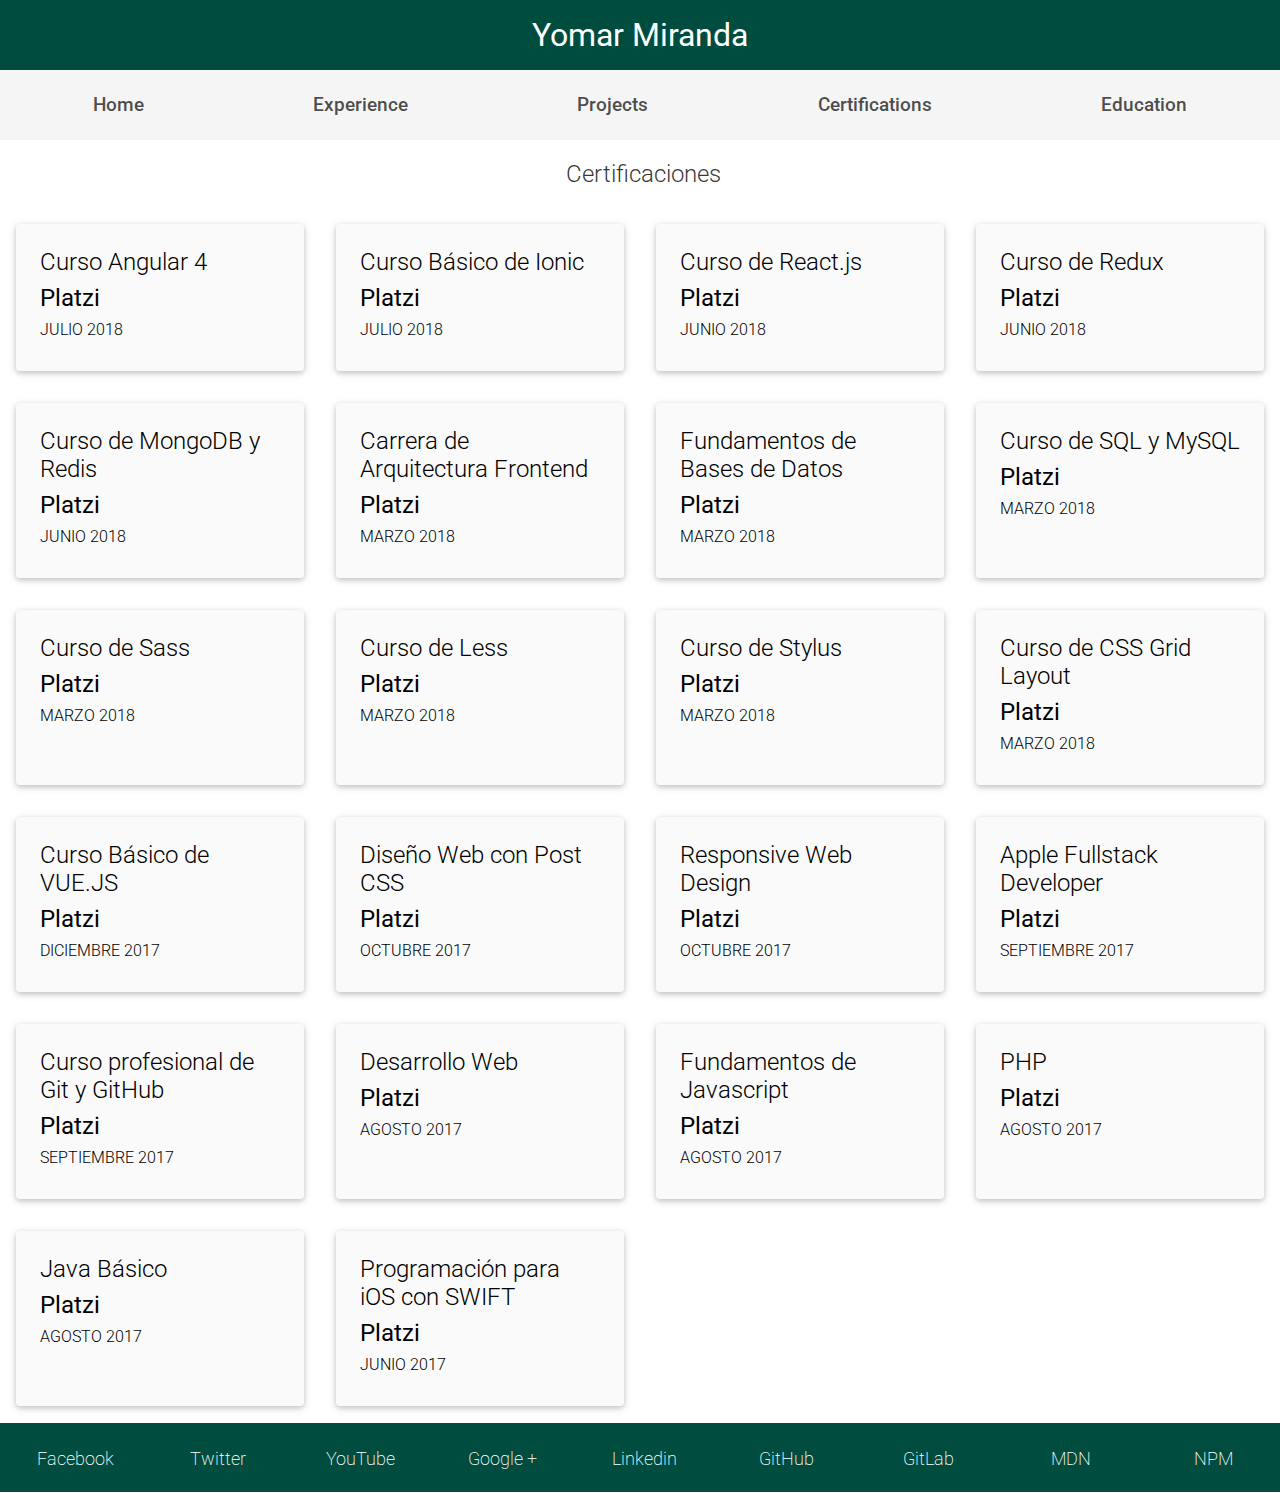
==== commit a939eee2: "Menú en Ingles." ====
--- a/certificaciones.html
+++ b/certificaciones.html
@@ -20,11 +20,11 @@
 
 			<div class="menu">
 				<ul>
-					<li><a href="index.html">Inicio</a></li>
-					<li><a href="experiencia.html">Experiencia</a></li>
-					<li><a href="proyectos.html">Proyectos</a></li>
-					<li><a href="certificaciones.html">Certificaciones</a></li>
-					<li><a href="educacion.html">Educación</a></li>
+					<li><a href="index.html">Home</a></li>
+					<li><a href="experiencia.html">Experience</a></li>
+					<li><a href="proyectos.html">Projects</a></li>
+					<li><a href="certificaciones.html">Certifications</a></li>
+					<li><a href="educacion.html">Education</a></li>
 				</ul>				
 			</div>
 		</nav>
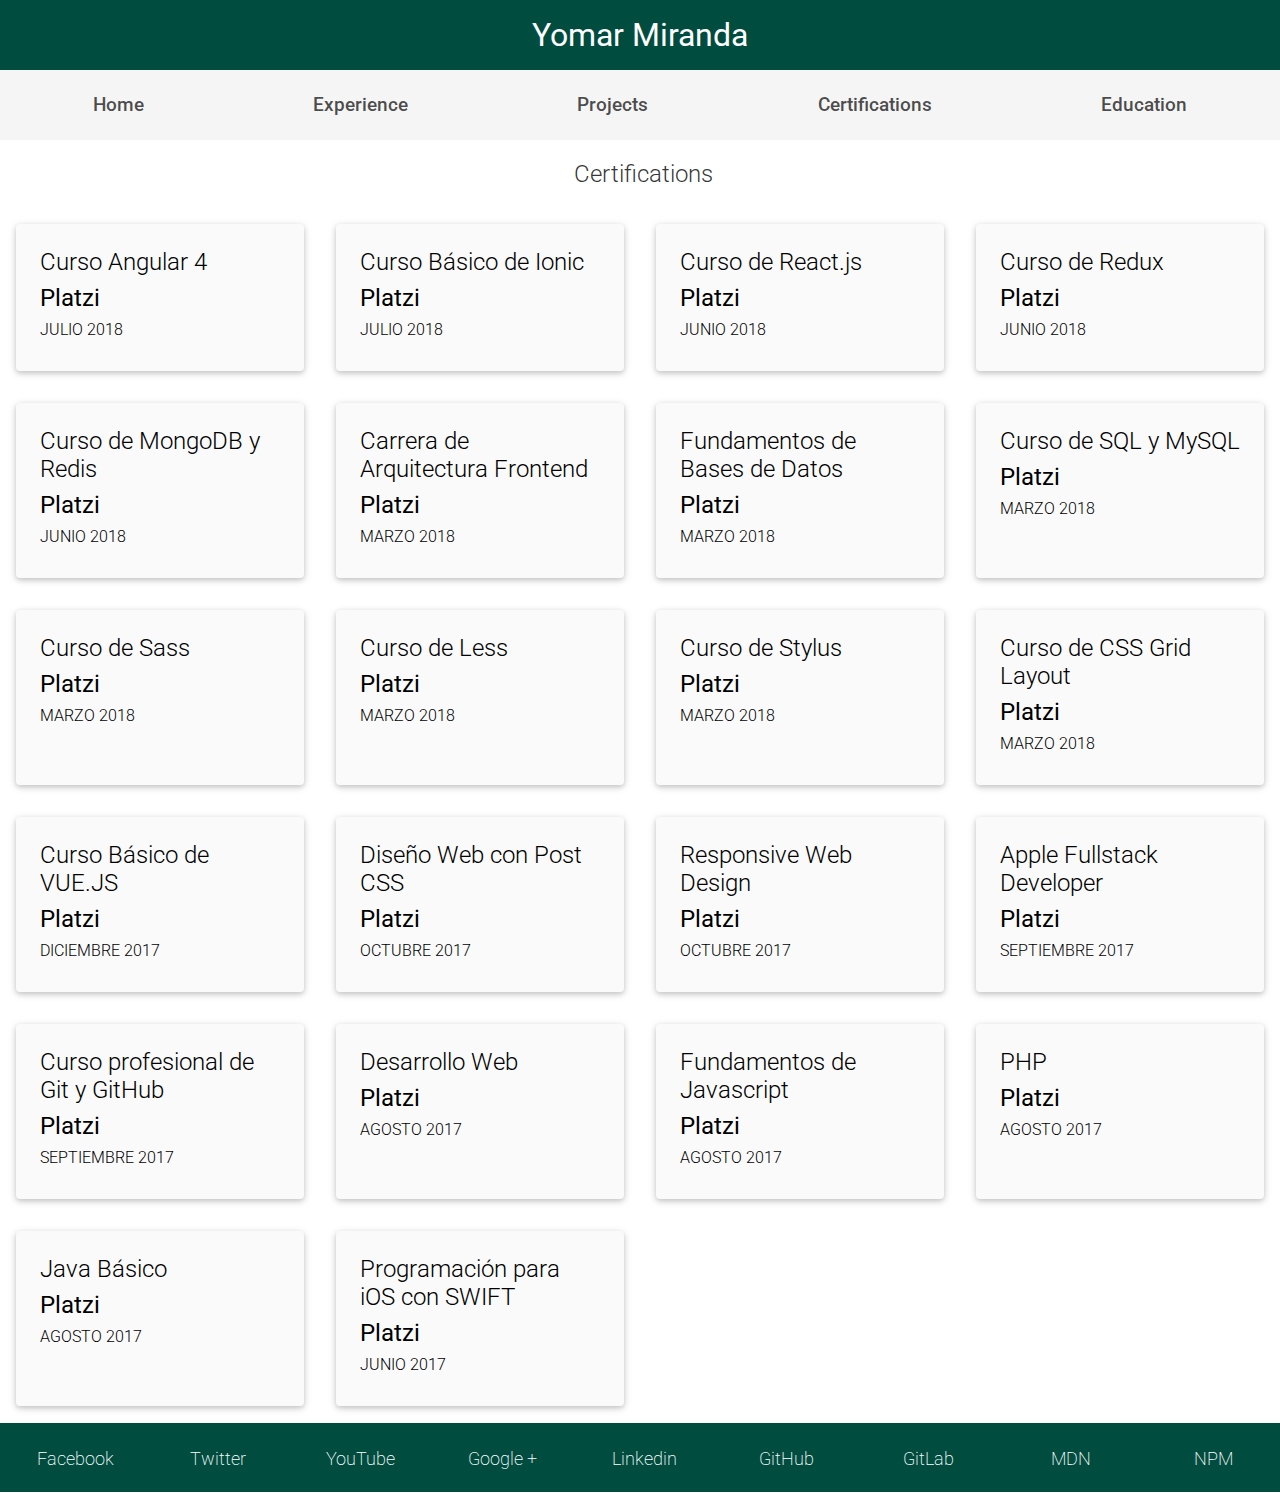
==== commit a337d3ab: "Se cambió el título a ingles en cada una de las páginas." ====
--- a/certificaciones.html
+++ b/certificaciones.html
@@ -31,7 +31,7 @@
 
 		<main class="main">
 			<section class="certificaciones">
-				<h2><i class="fa fa-certificate" aria-hidden="true">&nbsp;</i>Certificaciones</h2>
+				<h2><i class="fa fa-certificate" aria-hidden="true">&nbsp;</i>Certifications</h2>
 				
 				<div class="certificaciones-cards">
 					<article class="card-content">
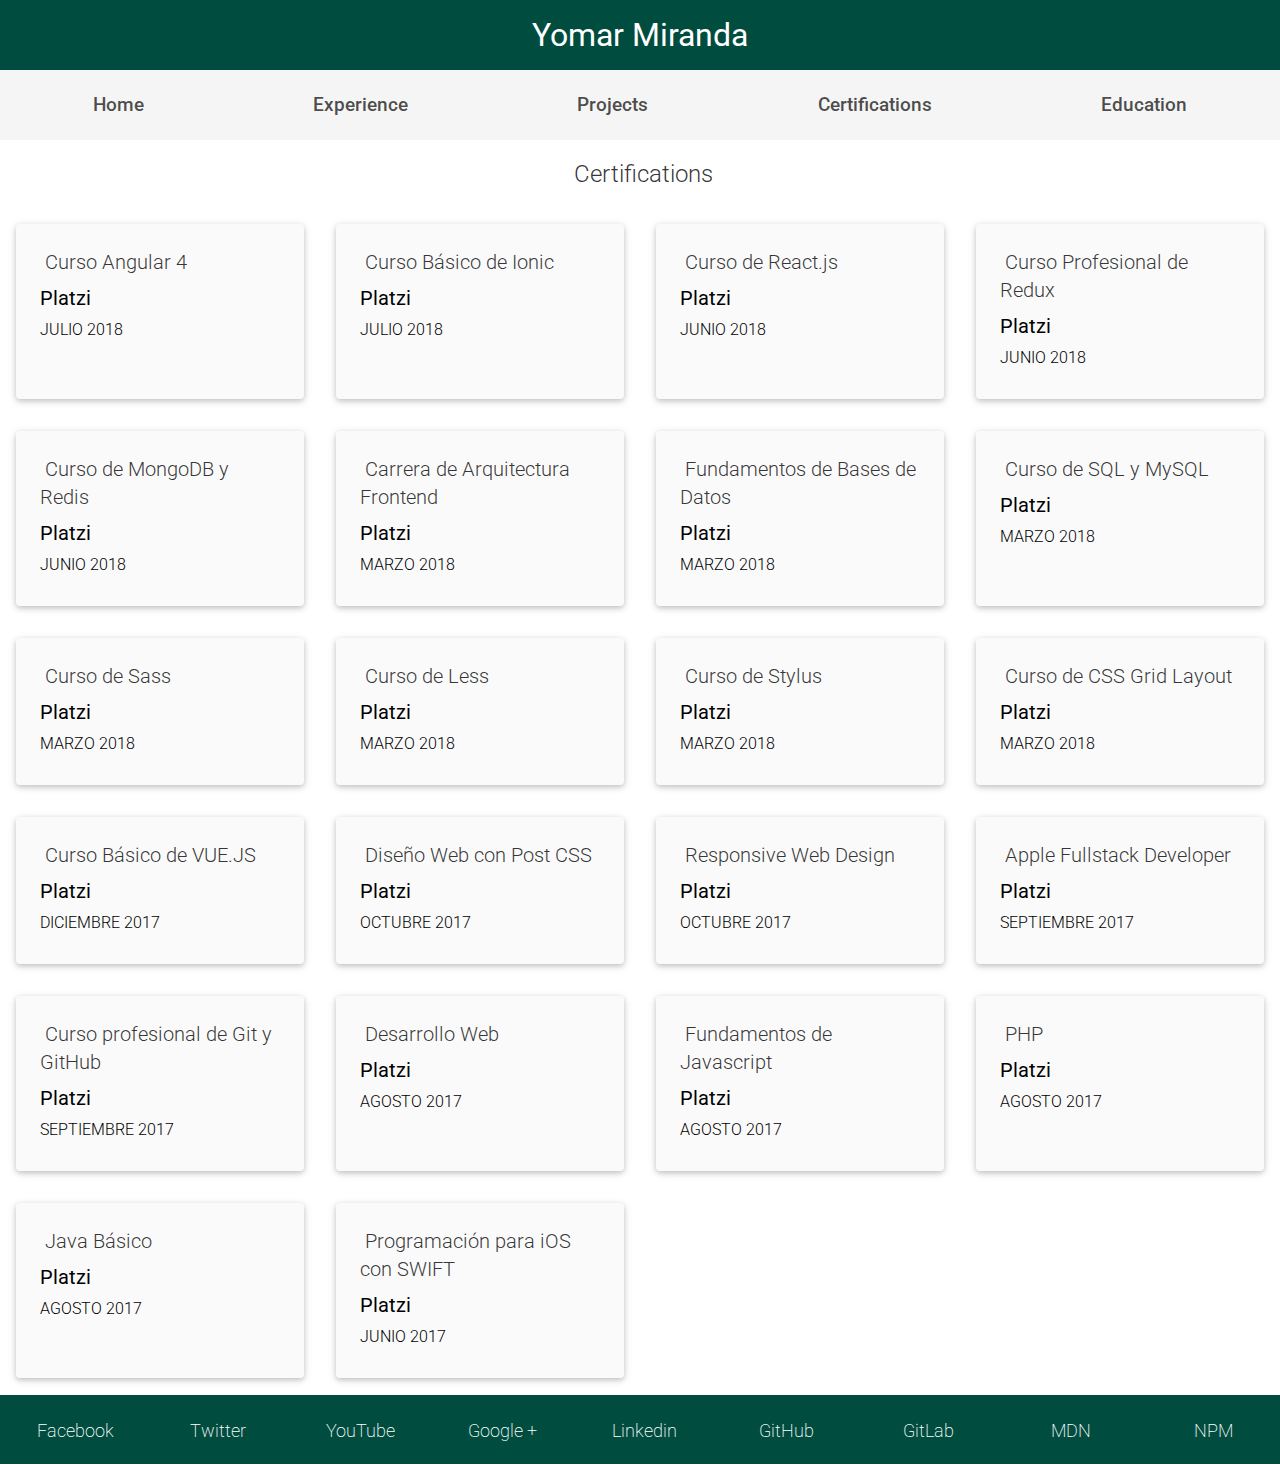
==== commit 776ea9fb: "Se agregaron los links hacia los diplomas de los cursos." ====
--- a/certificaciones.html
+++ b/certificaciones.html
@@ -35,177 +35,265 @@
 				
 				<div class="certificaciones-cards">
 					<article class="card-content">
-						<p class="card-title">Curso Angular 4</p>
-						<p class="card-company">
-							<a href="https://platzi.com/clases/angular/" target="_blank">Platzi</a>
+						<p class="card-title">
+							<a href="https://platzi.com/@yomar_dev/curso/angular/diploma/" target="_blank">
+								<i class="fa fa-link" aria-hidden="true">&nbsp;</i>Curso Angular 4
+							</a>
+						</p>
+						<p class="card-company">
+							<a href="https://platzi.com/" target="_blank">Platzi</a>
 						</p>
 						<p class="card-date">Julio 2018</p>
 					</article>
 
 					<article class="card-content">
-						<p class="card-title">Curso Básico de Ionic</p>
-						<p class="card-company">
-							<a href="https://platzi.com/clases/ionic/" target="_blank">Platzi</a>
+						<p class="card-title">
+							<a href="https://platzi.com/@yomar_dev/curso/ionic/diploma/" target="_blank">
+								<i class="fa fa-link" aria-hidden="true">&nbsp;</i>Curso Básico de Ionic
+							</a>
+						</p>
+						<p class="card-company">
+							<a href="https://platzi.com/" target="_blank">Platzi</a>
 						</p>
 						<p class="card-date">Julio 2018</p>
 					</article>
 
 					<article class="card-content">
-						<p class="card-title">Curso de React.js</p>
-						<p class="card-company">
-							<a href="https://platzi.com/clases/react/" target="_blank">Platzi</a>
+						<p class="card-title">
+							<a href="https://platzi.com/@yomar_dev/curso/react/diploma/" target="_blank">
+								<i class="fa fa-link" aria-hidden="true">&nbsp;</i>Curso de React.js
+							</a>
+						</p>
+						<p class="card-company">
+							<a href="https://platzi.com/" target="_blank">Platzi</a>
 						</p>
 						<p class="card-date">Junio 2018</p>
 					</article>
 
 					<article class="card-content">
-						<p class="card-title">Curso de Redux</p>
-						<p class="card-company">
-							<a href="https://platzi.com/clases/redux/" target="_blank">Platzi</a>
+						<p class="card-title">
+							<a href="https://platzi.com/@yomar_dev/curso/redux/diploma/" target="_blank">
+								<i class="fa fa-link" aria-hidden="true">&nbsp;</i>Curso Profesional de Redux
+							</a>
+						</p>
+						<p class="card-company">
+							<a href="https://platzi.com/" target="_blank">Platzi</a>
 						</p>
 						<p class="card-date">Junio 2018</p>
 					</article>
 
 					<article class="card-content">
-						<p class="card-title">Curso de MongoDB y Redis</p>
-						<p class="card-company">
-							<a href="https://platzi.com/clases/mongodb-redis/" target="_blank">Platzi</a>
+						<p class="card-title">
+							<a href="https://platzi.com/@yomar_dev/curso/mongodb-redis/diploma/" target="_blank">
+								<i class="fa fa-link" aria-hidden="true">&nbsp;</i>Curso de MongoDB y Redis
+							</a>
+						</p>
+						<p class="card-company">
+							<a href="https://platzi.com/" target="_blank">Platzi</a>
 						</p>
 						<p class="card-date">Junio 2018</p>
 					</article>
 
 					<article class="card-content">
-						<p class="card-title">Carrera de Arquitectura Frontend</p>
-						<p class="card-company">
-							<a href="https://platzi.com/arquitecto/" target="_blank">Platzi</a>
-						</p>
-						<p class="card-date">Marzo 2018</p>
-					</article>
-
-					<article class="card-content">
-						<p class="card-title">Fundamentos de Bases de Datos</p>
-						<p class="card-company">
-							<a href="https://platzi.com/clases/bd/" target="_blank">Platzi</a>
-						</p>
-						<p class="card-date">Marzo 2018</p>
-					</article>
-
-					<article class="card-content">
-						<p class="card-title">Curso de SQL y MySQL</p>
-						<p class="card-company">
-							<a href="https://platzi.com/clases/sql-mysql/" target="_blank">Platzi</a>
-						</p>
-						<p class="card-date">Marzo 2018</p>
-					</article>
-
-					<article class="card-content">
-						<p class="card-title">Curso de Sass</p>
-						<p class="card-company">
-							<a href="https://platzi.com/clases/sass/" target="_blank">Platzi</a>
-						</p>
-						<p class="card-date">Marzo 2018</p>
-					</article>
-
-					<article class="card-content">
-						<p class="card-title">Curso de Less</p>
-						<p class="card-company">
-							<a href="https://platzi.com/clases/less/" target="_blank">Platzi</a>
-						</p>
-						<p class="card-date">Marzo 2018</p>
-					</article>
-
-					<article class="card-content">
-						<p class="card-title">Curso de Stylus</p>
-						<p class="card-company">
-							<a href="https://platzi.com/clases/stylus/" target="_blank">Platzi</a>
-						</p>
-						<p class="card-date">Marzo 2018</p>
-					</article>
-
-					<article class="card-content">
-						<p class="card-title">Curso de CSS Grid Layout</p>
-						<p class="card-company">
-							<a href="https://platzi.com/clases/css-grid-layout/" target="_blank">Platzi</a>
-						</p>
-						<p class="card-date">Marzo 2018</p>
-					</article>
-
-					<article class="card-content">
-						<p class="card-title">Curso Básico de VUE.JS</p>
-						<p class="card-company">
-							<a href="https://platzi.com/clases/vuejs/" target="_blank">Platzi</a>
+						<p class="card-title">
+							<a href="https://platzi.com/@yomar_dev/carrera/arquitecto/diploma/" target="_blank">
+								<i class="fa fa-link" aria-hidden="true">&nbsp;</i>Carrera de Arquitectura Frontend
+							</a>
+						</p>
+						<p class="card-company">
+							<a href="https://platzi.com/" target="_blank">Platzi</a>
+						</p>
+						<p class="card-date">Marzo 2018</p>
+					</article>
+
+					<article class="card-content">
+						<p class="card-title">
+							<a href="https://platzi.com/@yomar_dev/curso/bd/diploma/" target="_blank">
+								<i class="fa fa-link" aria-hidden="true">&nbsp;</i>Fundamentos de Bases de Datos
+							</a>
+						</p>
+						<p class="card-company">
+							<a href="https://platzi.com/" target="_blank">Platzi</a>
+						</p>
+						<p class="card-date">Marzo 2018</p>
+					</article>
+
+					<article class="card-content">
+						<p class="card-title">
+							<a href="https://platzi.com/@yomar_dev/curso/sql-mysql-2016/diploma/" target="_blank">
+								<i class="fa fa-link" aria-hidden="true">&nbsp;</i>Curso de SQL y MySQL
+							</a>
+						</p>
+						<p class="card-company">
+							<a href="https://platzi.com/" target="_blank">Platzi</a>
+						</p>
+						<p class="card-date">Marzo 2018</p>
+					</article>
+
+					<article class="card-content">
+						<p class="card-title">
+							<a href="https://platzi.com/@yomar_dev/curso/sass/diploma/" target="_blank">
+								<i class="fa fa-link" aria-hidden="true">&nbsp;</i>Curso de Sass
+							</a>
+						</p>
+						<p class="card-company">
+							<a href="https://platzi.com/" target="_blank">Platzi</a>
+						</p>
+						<p class="card-date">Marzo 2018</p>
+					</article>
+
+					<article class="card-content">
+						<p class="card-title">
+							<a href="https://platzi.com/@yomar_dev/curso/less/diploma/" target="_blank">
+								<i class="fa fa-link" aria-hidden="true">&nbsp;</i>Curso de Less
+							</a>
+						</p>
+						<p class="card-company">
+							<a href="https://platzi.com/" target="_blank">Platzi</a>
+						</p>
+						<p class="card-date">Marzo 2018</p>
+					</article>
+
+					<article class="card-content">
+						<p class="card-title">
+							<a href="https://platzi.com/@yomar_dev/curso/stylus/diploma/" target="_blank">
+								<i class="fa fa-link" aria-hidden="true">&nbsp;</i>Curso de Stylus
+							</a>
+						</p>
+						<p class="card-company">
+							<a href="https://platzi.com/" target="_blank">Platzi</a>
+						</p>
+						<p class="card-date">Marzo 2018</p>
+					</article>
+
+					<article class="card-content">
+						<p class="card-title">
+							<a href="https://platzi.com/@yomar_dev/curso/css-grid-layout/diploma/" target="_blank">
+								<i class="fa fa-link" aria-hidden="true">&nbsp;</i>Curso de CSS Grid Layout
+							</a>
+						</p>
+						<p class="card-company">
+							<a href="https://platzi.com/" target="_blank">Platzi</a>
+						</p>
+						<p class="card-date">Marzo 2018</p>
+					</article>
+
+					<article class="card-content">
+						<p class="card-title">
+							<a href="https://platzi.com/@yomar_dev/curso/vuejs/diploma/" target="_blank">
+								<i class="fa fa-link" aria-hidden="true">&nbsp;</i>Curso Básico de VUE.JS
+							</a>
+						</p>
+						<p class="card-company">
+							<a href="https://platzi.com/" target="_blank">Platzi</a>
 						</p>
 						<p class="card-date">Diciembre 2017</p>
 					</article>
 
 					<article class="card-content">
-						<p class="card-title">Diseño Web con Post CSS</p>
-						<p class="card-company">
-							<a href="https://platzi.com/clases/postcss/" target="_blank">Platzi</a>
+						<p class="card-title">
+							<a href="https://platzi.com/@yomar_dev/curso/postcss-2016/diploma/" target="_blank">
+								<i class="fa fa-link" aria-hidden="true">&nbsp;</i>Diseño Web con Post CSS
+							</a>
+						</p>
+						<p class="card-company">
+							<a href="https://platzi.com/" target="_blank">Platzi</a>
 						</p>
 						<p class="card-date">Octubre 2017</p>
 					</article>
 
 					<article class="card-content">
-						<p class="card-title">Responsive Web Design</p>
-						<p class="card-company">
-							<a href="https://platzi.com/clases/responsive-design/" target="_blank">Platzi</a>
+						<p class="card-title">
+							<a href="https://platzi.com/@yomar_dev/curso/responsive-design/diploma/" target="_blank">
+								<i class="fa fa-link" aria-hidden="true">&nbsp;</i>Responsive Web Design
+							</a>
+						</p>
+						<p class="card-company">
+							<a href="https://platzi.com/" target="_blank">Platzi</a>
 						</p>
 						<p class="card-date">Octubre 2017</p>
 					</article>
 
 					<article class="card-content">
-						<p class="card-title">Apple Fullstack Developer</p>
-						<p class="card-company">
-							<a href="https://platzi.com/apple-fullstack/" target="_blank">Platzi</a>
+						<p class="card-title">
+							<a href="https://platzi.com/@yomar_dev/carrera/apple-fullstack/diploma/" target="_blank">
+								<i class="fa fa-link" aria-hidden="true">&nbsp;</i>Apple Fullstack Developer
+							</a>
+						</p>
+						<p class="card-company">
+							<a href="https://platzi.com/" target="_blank">Platzi</a>
 						</p>
 						<p class="card-date">Septiembre 2017</p>
 					</article>
 
 					<article class="card-content">
-						<p class="card-title">Curso profesional de Git y GitHub</p>
-						<p class="card-company">
-							<a href="https://platzi.com/clases/git-github/" target="_blank">Platzi</a>
+						<p class="card-title">
+							<a href="https://platzi.com/@yomar_dev/curso/git-github/diploma/" target="_blank">
+								<i class="fa fa-link" aria-hidden="true">&nbsp;</i>Curso profesional de Git y GitHub
+							</a>
+						</p>
+						<p class="card-company">
+							<a href="https://platzi.com/" target="_blank">Platzi</a>
 						</p>
 						<p class="card-date">Septiembre 2017</p>
 					</article>
 
 					<article class="card-content">
-						<p class="card-title">Desarrollo Web</p>
-						<p class="card-company">
-							<a href="https://platzi.com/clases/html5-css3/" target="_blank">Platzi</a>
+						<p class="card-title">
+							<a href="https://platzi.com/@yomar_dev/curso/html5-css3/diploma/" target="_blank">
+								<i class="fa fa-link" aria-hidden="true">&nbsp;</i>Desarrollo Web
+							</a>
+						</p>
+						<p class="card-company">
+							<a href="https://platzi.com/" target="_blank">Platzi</a>
 						</p>
 						<p class="card-date">Agosto 2017</p>
 					</article>
 
 					<article class="card-content">
-						<p class="card-title">Fundamentos de Javascript</p>
-						<p class="card-company">
-							<a href="https://platzi.com/clases/fundamentos-javascript/" target="_blank">Platzi</a>
+						<p class="card-title">
+							<a href="https://platzi.com/@yomar_dev/curso/fundamentos-javascript-2017/diploma/" target="_blank">
+								<i class="fa fa-link" aria-hidden="true">&nbsp;</i>Fundamentos de Javascript
+							</a>
+						</p>
+						<p class="card-company">
+							<a href="https://platzi.com/" target="_blank">Platzi</a>
 						</p>
 						<p class="card-date">Agosto 2017</p>
 					</article>
 
 					<article class="card-content">
-						<p class="card-title">PHP</p>
-						<p class="card-company">
-							<a href="https://platzi.com/clases/php/" target="_blank">Platzi</a>
+						<p class="card-title">
+							<a href="https://platzi.com/@yomar_dev/curso/php-2017/diploma/" target="_blank">
+								<i class="fa fa-link" aria-hidden="true">&nbsp;</i>PHP
+							</a>
+						</p>
+						<p class="card-company">
+							<a href="https://platzi.com/" target="_blank">Platzi</a>
 						</p>
 						<p class="card-date">Agosto 2017</p>
 					</article>
 
 					<article class="card-content">
-						<p class="card-title">Java Básico</p>
-						<p class="card-company">
-							<a href="https://platzi.com/clases/java-basico/" target="_blank">Platzi</a>
+						<p class="card-title">
+							<a href="https://platzi.com/@yomar_dev/curso/java-basico-2015/diploma/" target="_blank">
+								<i class="fa fa-link" aria-hidden="true">&nbsp;</i>Java Básico
+							</a>
+						</p>
+						<p class="card-company">
+							<a href="https://platzi.com/" target="_blank">Platzi</a>
 						</p>
 						<p class="card-date">Agosto 2017</p>
 					</article>
 
 					<article class="card-content">
-						<p class="card-title">Programación para iOS con SWIFT</p>
-						<p class="card-company">
-							<a href="https://platzi.com/clases/swift-2016/" target="_blank">Platzi</a>
+						<p class="card-title">
+							<a href="https://platzi.com/@yomar_dev/curso/swift-2016/diploma/" target="_blank">
+								<i class="fa fa-link" aria-hidden="true">&nbsp;</i>Programación para iOS con SWIFT
+							</a>
+						</p>
+						<p class="card-company">
+							<a href="https://platzi.com/" target="_blank">Platzi</a>
 						</p>
 						<p class="card-date">Junio 2017</p>
 					</article>
--- a/css/style.css
+++ b/css/style.css
@@ -133,13 +133,22 @@
 
 .card-title{
 	font-weight: 300;
-	font-size: 24px;
+	font-size: 20px;
 	line-height: 28px;
+}
+
+.card-title a{
+	color: rgba(0, 0, 0, .8);
+}
+
+.card-title a:hover{
+	color: #004d40;
+	text-decoration: underline;
 }
 
 .card-company{
 	font-weight: 400;
-	font-size: 24px;
+	font-size: 20px;
 	line-height: 28px;
 }
 
